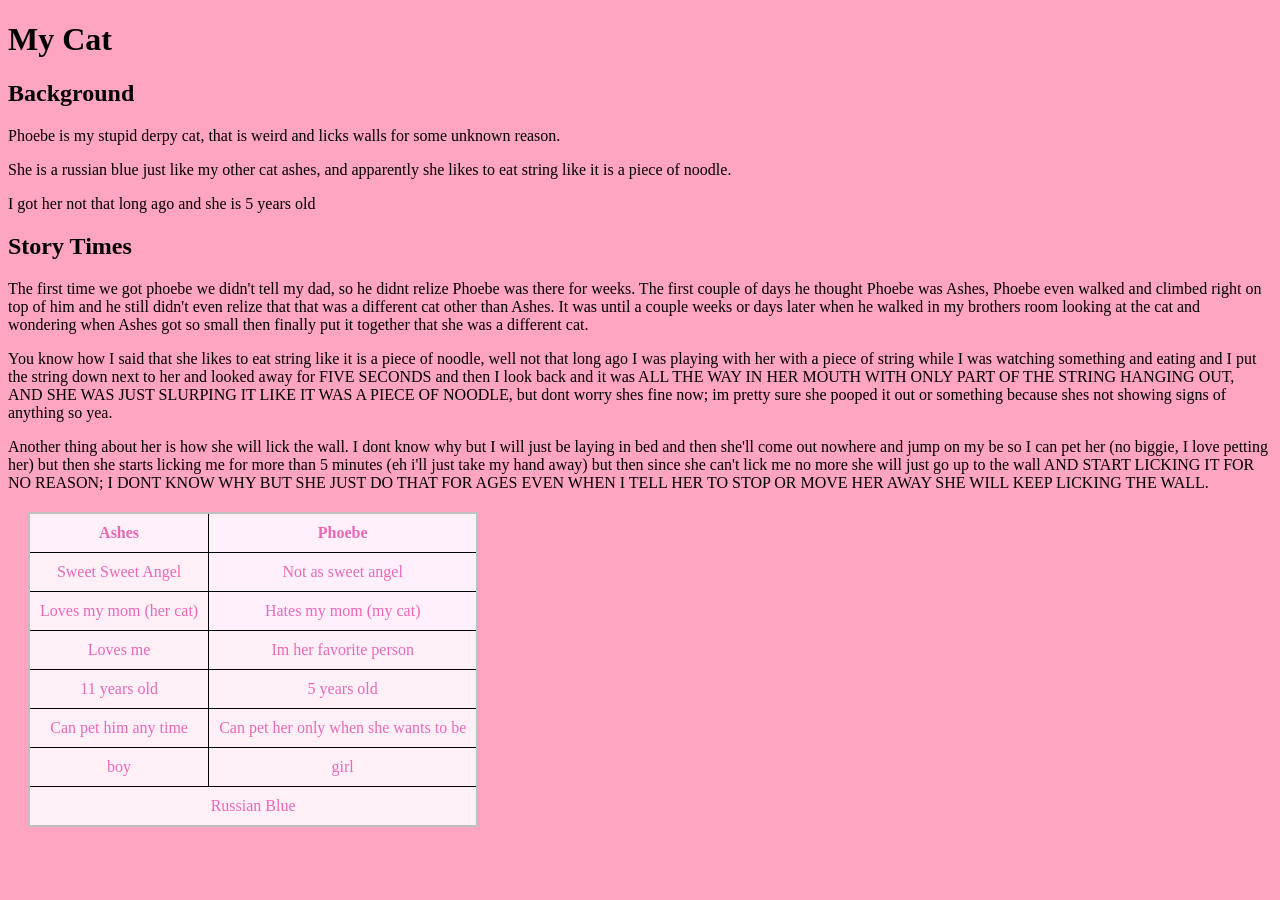
==== index.html @ 1be299b7 "first commit" ====
<!DOCTYPE html>
<html  lang="en">

    <head>
        <meta charset="UTF-8">
        <meta name="description" content="About Phoebe">
        <meta name="viewport" content="width=device-width, initial-scale=1.0">
        <title>The Amazing World Of Phoebe</title>

        <link rel="stylesheet" href="./global.css" type="text/css">

    </head>

    <body>

        <h1>My Cat</h1>
        
        <!-- Background -->
        <h2>Background</h2>
        <P>Phoebe is my stupid derpy cat, that is weird and licks walls for some unknown reason.</P>
        <p>She is a russian blue just like my other cat ashes, and apparently she likes to eat string like it is a piece of noodle.</p>
        <p>I got her not that long ago and she is 5 years old</p> 
        
        <!-- Story Times -->
        <h2>Story Times</h2>
        <p>The first time we got phoebe we didn't tell my dad, so he didnt relize Phoebe was there for weeks. The first couple of days he thought Phoebe was Ashes, Phoebe even walked and climbed right on top of him and he still didn't even relize that that was a different cat other than Ashes. It was until a couple weeks or days later when he walked in my brothers room looking at the cat and wondering when Ashes got so small then finally put it together that she was a different cat.</p>
        <p>You know how I said that she likes to eat string like it is a piece of noodle, well not that long ago I was playing with her with a piece of string while I was watching something and eating and I put the string down next to her and looked away for FIVE SECONDS and then I look back and it was ALL THE WAY IN HER MOUTH WITH ONLY PART OF THE STRING HANGING OUT, AND SHE WAS JUST SLURPING IT LIKE IT WAS A PIECE OF NOODLE, but dont worry shes fine now; im pretty sure she pooped it out or something because shes not showing signs of anything so yea.</p>
        <p>Another thing about her is how she will lick the wall. I dont know why but I will just be laying in bed and then she'll come out nowhere and jump on my be so I can pet her (no biggie, I love petting her) but then she starts licking me for more than 5 minutes (eh i'll just take my hand away) but then since she can't lick me no more she will just go up to the wall AND START LICKING IT FOR NO REASON; I DONT KNOW WHY BUT SHE JUST DO THAT FOR AGES EVEN WHEN I TELL HER TO STOP OR MOVE HER AWAY SHE WILL KEEP LICKING THE WALL.</p>
    
        <!-- Table -->
    
        <table>
            <tr>
                <th>Ashes</th>
                <th>Phoebe</th>
            </tr>
            <tr>
                <td id="ash">Sweet Sweet Angel</td>
                <td id="pho">Not as sweet angel</td>
            </tr>
            <tr>
                <td id="ash">Loves my mom (her cat)</td>
                <td id="pho">Hates my mom (my cat)</td>
            </tr>
            <tr>
                <td>Loves me</td>
                <td>Im her favorite person</td>
            </tr>
            <tr>
                <td>11 years old</td>
                <td>5 years old</td>
            </tr>
            <tr>
                <td>Can pet him any time</td>
                <td>Can pet her only when she wants to be</td>
            </tr>
            <tr>
                <td>boy</td>
                <td>girl</td>
            </tr>
            <tr>
                <td colspan="2" rowspan="2">Russian Blue</td>
            </tr>            
        </table>


    </body>





</html>
---- global.css ----
table {
    border: 2px solid silver;
    border-color: silver;
    border-radius: 0.4px;
    border-collapse: collapse;
    margin: 20px;
    text-align: center;
}

th, td {
    border: 1px solid black;
    padding: 10px;
    text-align: center;
}

td {
    background-color: rgb(255, 240, 248);
    color: rgb(234, 104, 186);
    
}

th {
    font-weight: 800;
    font-size: 18;
}

tr {
    background-color: rgb(255, 240, 249);
    color: rgb(234, 104, 182); 
    font-weight: 70;
    font-size: 14;
    font-family: cursive;
}

body {
    background-color: rgb(255, 164, 193);
}

#pho {
    background-color: rgb(255, 240, 252);
}
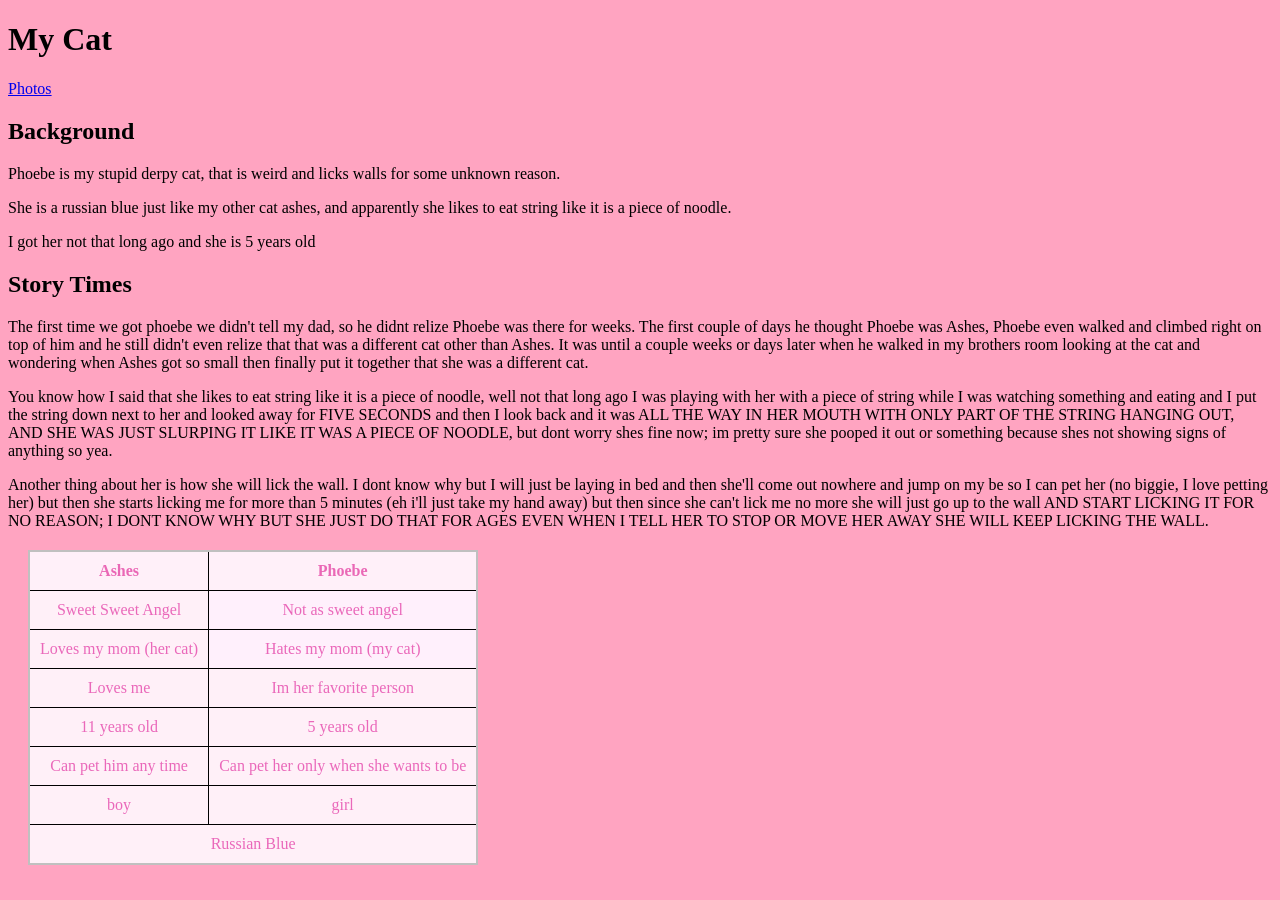
==== commit b4fc5550: "I changed some things" ====
--- a/index.html
+++ b/index.html
@@ -14,6 +14,7 @@
     <body>
 
         <h1>My Cat</h1>
+        <a href="/">Photos</a>
         
         <!-- Background -->
         <h2>Background</h2>
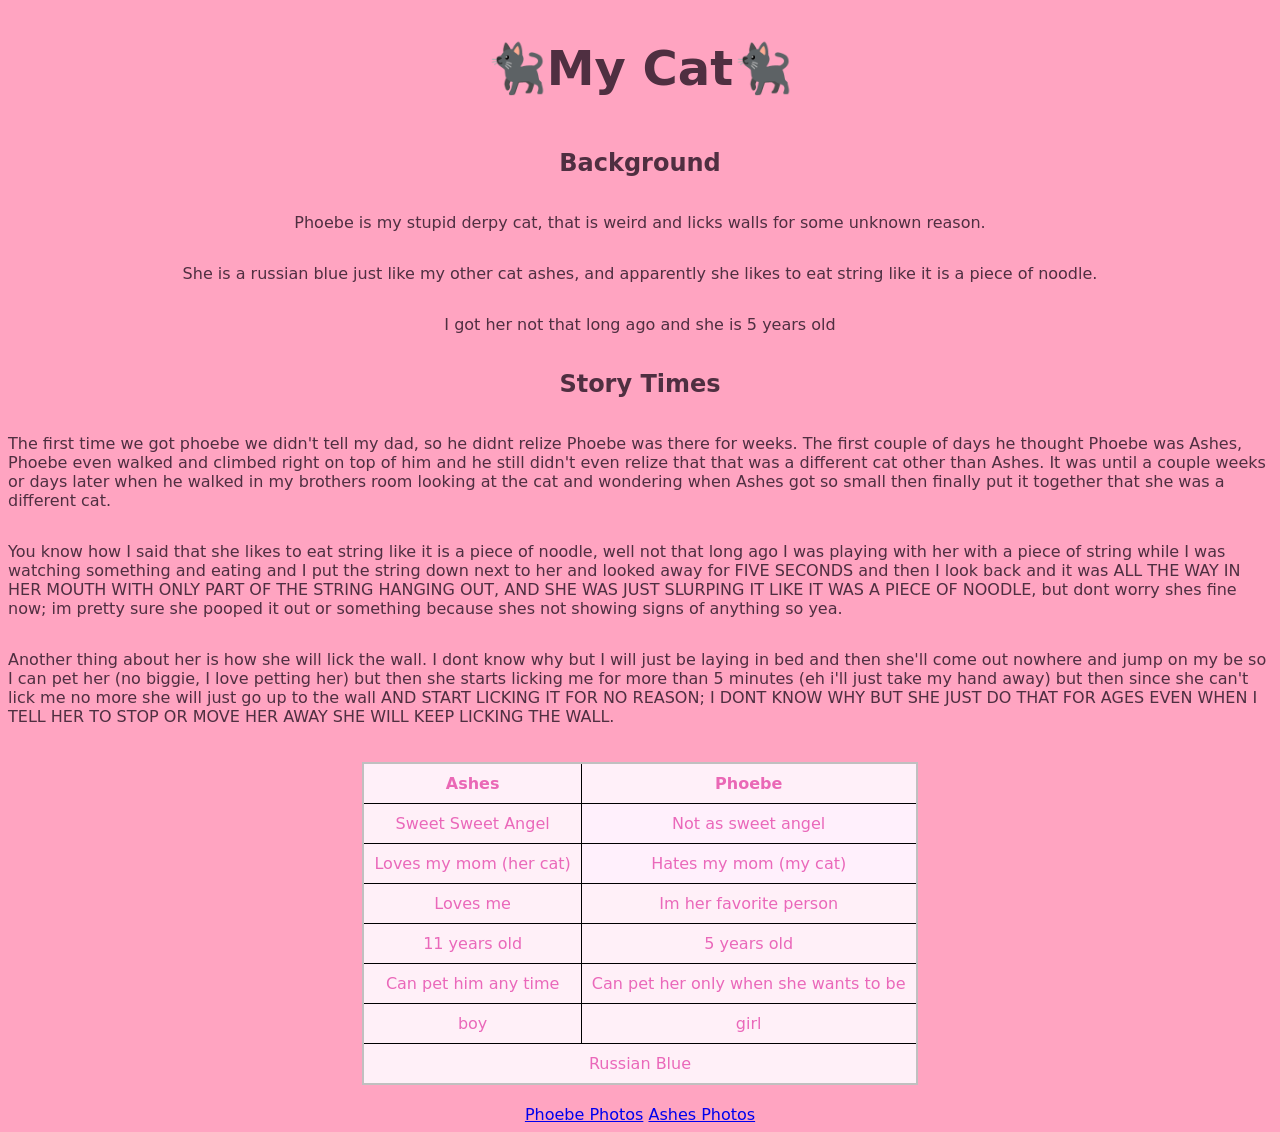
==== commit 86909d03: "Edited a few things" ====
--- a/index.html
+++ b/index.html
@@ -13,58 +13,62 @@
 
     <body>
 
-        <h1>My Cat</h1>
-        <a href="/">Photos</a>
+        <h1 id="header1">🐈‍⬛My Cat🐈‍⬛</h1>
         
         <!-- Background -->
-        <h2>Background</h2>
-        <P>Phoebe is my stupid derpy cat, that is weird and licks walls for some unknown reason.</P>
-        <p>She is a russian blue just like my other cat ashes, and apparently she likes to eat string like it is a piece of noodle.</p>
-        <p>I got her not that long ago and she is 5 years old</p> 
+        <header id="header">    
+            <h2>Background</h2>
+            <P>Phoebe is my stupid derpy cat, that is weird and licks walls for some unknown reason.</P>
+            <p>She is a russian blue just like my other cat ashes, and apparently she likes to eat string like it is a piece of noodle.</p>
+            <p>I got her not that long ago and she is 5 years old</p> 
+        </header>
+        <!-- Story Times -->
+        <main id="main">
+            <h2>Story Times</h2>
+            <p>The first time we got phoebe we didn't tell my dad, so he didnt relize Phoebe was there for weeks. The first couple of days he thought Phoebe was Ashes, Phoebe even walked and climbed right on top of him and he still didn't even relize that that was a different cat other than Ashes. It was until a couple weeks or days later when he walked in my brothers room looking at the cat and wondering when Ashes got so small then finally put it together that she was a different cat.</p>
+            <p>You know how I said that she likes to eat string like it is a piece of noodle, well not that long ago I was playing with her with a piece of string while I was watching something and eating and I put the string down next to her and looked away for FIVE SECONDS and then I look back and it was ALL THE WAY IN HER MOUTH WITH ONLY PART OF THE STRING HANGING OUT, AND SHE WAS JUST SLURPING IT LIKE IT WAS A PIECE OF NOODLE, but dont worry shes fine now; im pretty sure she pooped it out or something because shes not showing signs of anything so yea.</p>
+            <p>Another thing about her is how she will lick the wall. I dont know why but I will just be laying in bed and then she'll come out nowhere and jump on my be so I can pet her (no biggie, I love petting her) but then she starts licking me for more than 5 minutes (eh i'll just take my hand away) but then since she can't lick me no more she will just go up to the wall AND START LICKING IT FOR NO REASON; I DONT KNOW WHY BUT SHE JUST DO THAT FOR AGES EVEN WHEN I TELL HER TO STOP OR MOVE HER AWAY SHE WILL KEEP LICKING THE WALL.</p>
+            <!-- Table -->
         
-        <!-- Story Times -->
-        <h2>Story Times</h2>
-        <p>The first time we got phoebe we didn't tell my dad, so he didnt relize Phoebe was there for weeks. The first couple of days he thought Phoebe was Ashes, Phoebe even walked and climbed right on top of him and he still didn't even relize that that was a different cat other than Ashes. It was until a couple weeks or days later when he walked in my brothers room looking at the cat and wondering when Ashes got so small then finally put it together that she was a different cat.</p>
-        <p>You know how I said that she likes to eat string like it is a piece of noodle, well not that long ago I was playing with her with a piece of string while I was watching something and eating and I put the string down next to her and looked away for FIVE SECONDS and then I look back and it was ALL THE WAY IN HER MOUTH WITH ONLY PART OF THE STRING HANGING OUT, AND SHE WAS JUST SLURPING IT LIKE IT WAS A PIECE OF NOODLE, but dont worry shes fine now; im pretty sure she pooped it out or something because shes not showing signs of anything so yea.</p>
-        <p>Another thing about her is how she will lick the wall. I dont know why but I will just be laying in bed and then she'll come out nowhere and jump on my be so I can pet her (no biggie, I love petting her) but then she starts licking me for more than 5 minutes (eh i'll just take my hand away) but then since she can't lick me no more she will just go up to the wall AND START LICKING IT FOR NO REASON; I DONT KNOW WHY BUT SHE JUST DO THAT FOR AGES EVEN WHEN I TELL HER TO STOP OR MOVE HER AWAY SHE WILL KEEP LICKING THE WALL.</p>
-    
-        <!-- Table -->
-    
-        <table>
-            <tr>
-                <th>Ashes</th>
-                <th>Phoebe</th>
-            </tr>
-            <tr>
-                <td id="ash">Sweet Sweet Angel</td>
-                <td id="pho">Not as sweet angel</td>
-            </tr>
-            <tr>
-                <td id="ash">Loves my mom (her cat)</td>
-                <td id="pho">Hates my mom (my cat)</td>
-            </tr>
-            <tr>
-                <td>Loves me</td>
-                <td>Im her favorite person</td>
-            </tr>
-            <tr>
-                <td>11 years old</td>
-                <td>5 years old</td>
-            </tr>
-            <tr>
-                <td>Can pet him any time</td>
-                <td>Can pet her only when she wants to be</td>
-            </tr>
-            <tr>
-                <td>boy</td>
-                <td>girl</td>
-            </tr>
-            <tr>
-                <td colspan="2" rowspan="2">Russian Blue</td>
-            </tr>            
-        </table>
+            <table>
+                <tr>
+                    <th>Ashes</th>
+                    <th>Phoebe</th>
+                </tr>
+                <tr>
+                    <td id="ash">Sweet Sweet Angel</td>
+                    <td id="pho">Not as sweet angel</td>
+                </tr>
+                <tr>
+                    <td id="ash">Loves my mom (her cat)</td>
+                    <td id="pho">Hates my mom (my cat)</td>
+                </tr>
+                <tr>
+                    <td>Loves me</td>
+                    <td>Im her favorite person</td>
+                </tr>
+                <tr>
+                    <td>11 years old</td>
+                    <td>5 years old</td>
+                </tr>
+                <tr>
+                    <td>Can pet him any time</td>
+                    <td>Can pet her only when she wants to be</td>
+                </tr>
+                <tr>
+                    <td>boy</td>
+                    <td>girl</td>
+                </tr>
+                <tr>
+                    <td colspan="2" rowspan="2">Russian Blue</td>
+                </tr>            
+            </table>
+        </main>
 
-
+        <nav>
+            <a href="./phoebe-photos/index.html">Phoebe Photos</a>
+            <a href="./ashes-photos/index.html">Ashes Photos</a>
+        </nav>
     </body>
 
 
--- a/global.css
+++ b/global.css
@@ -27,15 +27,29 @@
 tr {
     background-color: rgb(255, 240, 249);
     color: rgb(234, 104, 182); 
-    font-weight: 70;
-    font-size: 14;
-    font-family: cursive;
+    font-weight: 10000;
+    font-size: 100;
+    font-family: system-ui;
+
 }
 
-body {
+body, #main, #header {
     background-color: rgb(255, 164, 193);
+    display: flex;
+    align-items: center;
+    flex-direction: column;
+    color: rgb(79, 47, 65);
+    font-family: system-ui;
 }
 
 #pho {
     background-color: rgb(255, 240, 252);
-}+}
+
+#head {
+    font-size: 48px;
+}
+
+#header1 {
+    font-size: 48px;  
+}
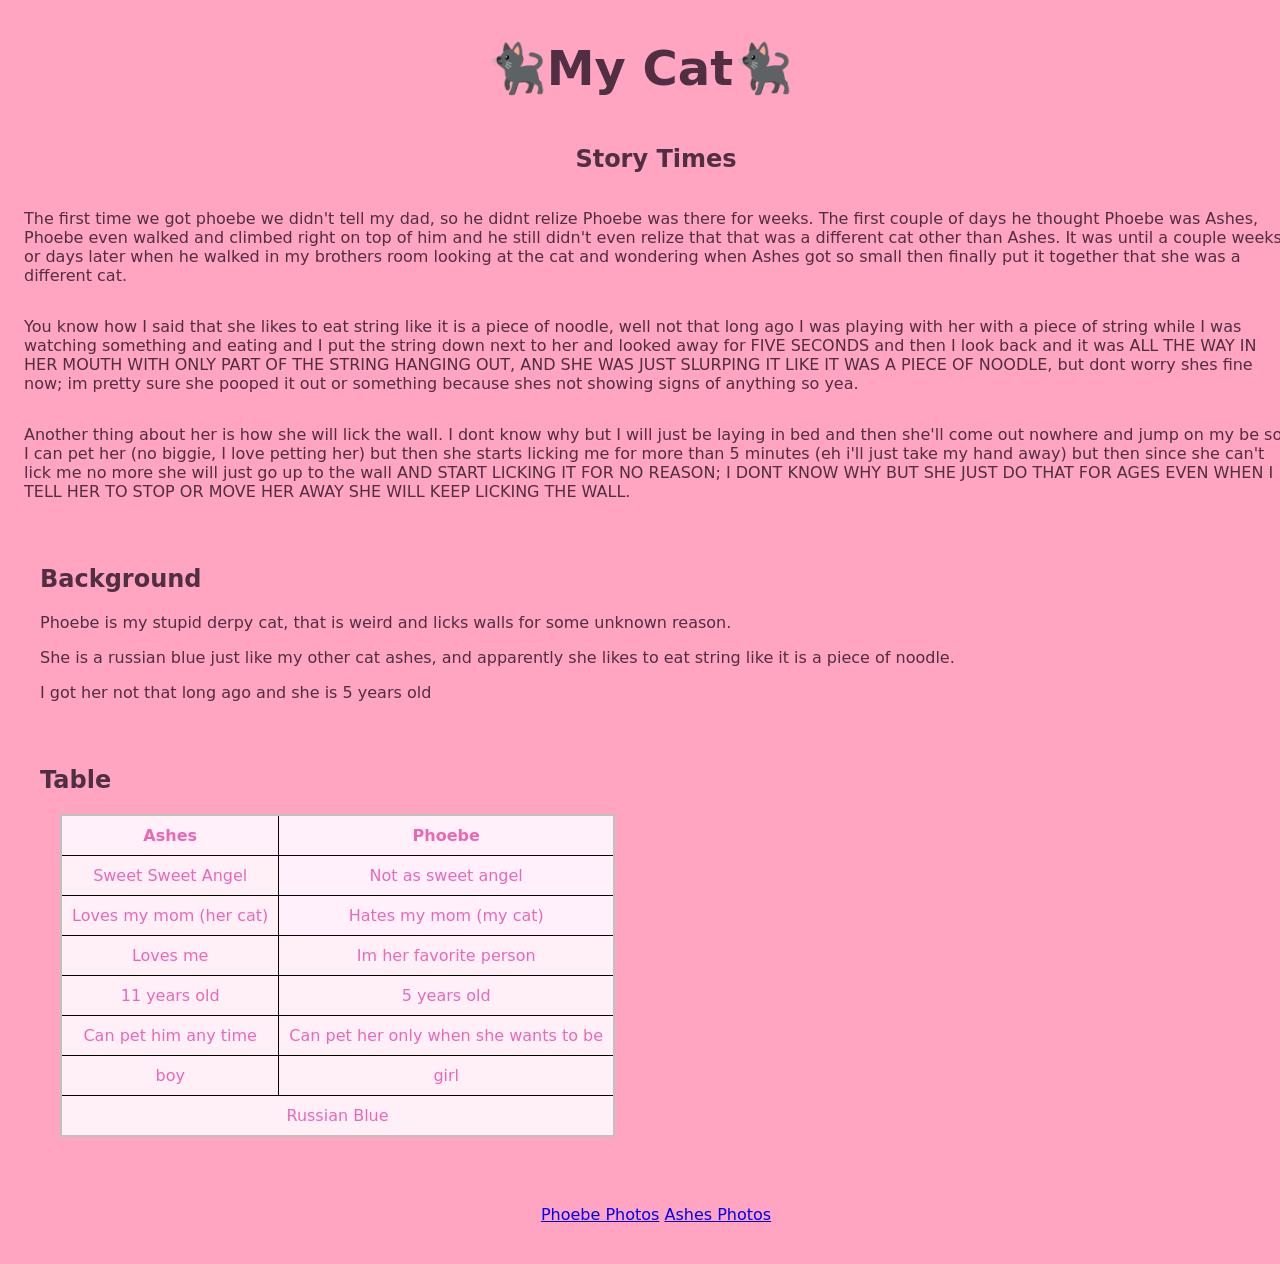
==== commit 05f5a774: "changed some stuff" ====
--- a/index.html
+++ b/index.html
@@ -16,59 +16,63 @@
         <h1 id="header1">🐈‍⬛My Cat🐈‍⬛</h1>
         
         <!-- Background -->
-        <header id="header">    
-            <h2>Background</h2>
-            <P>Phoebe is my stupid derpy cat, that is weird and licks walls for some unknown reason.</P>
-            <p>She is a russian blue just like my other cat ashes, and apparently she likes to eat string like it is a piece of noodle.</p>
-            <p>I got her not that long ago and she is 5 years old</p> 
-        </header>
-        <!-- Story Times -->
-        <main id="main">
-            <h2>Story Times</h2>
-            <p>The first time we got phoebe we didn't tell my dad, so he didnt relize Phoebe was there for weeks. The first couple of days he thought Phoebe was Ashes, Phoebe even walked and climbed right on top of him and he still didn't even relize that that was a different cat other than Ashes. It was until a couple weeks or days later when he walked in my brothers room looking at the cat and wondering when Ashes got so small then finally put it together that she was a different cat.</p>
-            <p>You know how I said that she likes to eat string like it is a piece of noodle, well not that long ago I was playing with her with a piece of string while I was watching something and eating and I put the string down next to her and looked away for FIVE SECONDS and then I look back and it was ALL THE WAY IN HER MOUTH WITH ONLY PART OF THE STRING HANGING OUT, AND SHE WAS JUST SLURPING IT LIKE IT WAS A PIECE OF NOODLE, but dont worry shes fine now; im pretty sure she pooped it out or something because shes not showing signs of anything so yea.</p>
-            <p>Another thing about her is how she will lick the wall. I dont know why but I will just be laying in bed and then she'll come out nowhere and jump on my be so I can pet her (no biggie, I love petting her) but then she starts licking me for more than 5 minutes (eh i'll just take my hand away) but then since she can't lick me no more she will just go up to the wall AND START LICKING IT FOR NO REASON; I DONT KNOW WHY BUT SHE JUST DO THAT FOR AGES EVEN WHEN I TELL HER TO STOP OR MOVE HER AWAY SHE WILL KEEP LICKING THE WALL.</p>
-            <!-- Table -->
-        
-            <table>
-                <tr>
-                    <th>Ashes</th>
-                    <th>Phoebe</th>
-                </tr>
-                <tr>
-                    <td id="ash">Sweet Sweet Angel</td>
-                    <td id="pho">Not as sweet angel</td>
-                </tr>
-                <tr>
-                    <td id="ash">Loves my mom (her cat)</td>
-                    <td id="pho">Hates my mom (my cat)</td>
-                </tr>
-                <tr>
-                    <td>Loves me</td>
-                    <td>Im her favorite person</td>
-                </tr>
-                <tr>
-                    <td>11 years old</td>
-                    <td>5 years old</td>
-                </tr>
-                <tr>
-                    <td>Can pet him any time</td>
-                    <td>Can pet her only when she wants to be</td>
-                </tr>
-                <tr>
-                    <td>boy</td>
-                    <td>girl</td>
-                </tr>
-                <tr>
-                    <td colspan="2" rowspan="2">Russian Blue</td>
-                </tr>            
-            </table>
-        </main>
+        <div id="page">
+            <aside id="aside-left" class="aside">    
+                <h2>Background</h2>
+                <P>Phoebe is my stupid derpy cat, that is weird and licks walls for some unknown reason.</P>
+                <p>She is a russian blue just like my other cat ashes, and apparently she likes to eat string like it is a piece of noodle.</p>
+                <p>I got her not that long ago and she is 5 years old</p> 
+            </aside>
+            <!-- Story Times -->
+            <main id="main">
+                <h2>Story Times</h2>
+                <p>The first time we got phoebe we didn't tell my dad, so he didnt relize Phoebe was there for weeks. The first couple of days he thought Phoebe was Ashes, Phoebe even walked and climbed right on top of him and he still didn't even relize that that was a different cat other than Ashes. It was until a couple weeks or days later when he walked in my brothers room looking at the cat and wondering when Ashes got so small then finally put it together that she was a different cat.</p>
+                <p>You know how I said that she likes to eat string like it is a piece of noodle, well not that long ago I was playing with her with a piece of string while I was watching something and eating and I put the string down next to her and looked away for FIVE SECONDS and then I look back and it was ALL THE WAY IN HER MOUTH WITH ONLY PART OF THE STRING HANGING OUT, AND SHE WAS JUST SLURPING IT LIKE IT WAS A PIECE OF NOODLE, but dont worry shes fine now; im pretty sure she pooped it out or something because shes not showing signs of anything so yea.</p>
+                <p>Another thing about her is how she will lick the wall. I dont know why but I will just be laying in bed and then she'll come out nowhere and jump on my be so I can pet her (no biggie, I love petting her) but then she starts licking me for more than 5 minutes (eh i'll just take my hand away) but then since she can't lick me no more she will just go up to the wall AND START LICKING IT FOR NO REASON; I DONT KNOW WHY BUT SHE JUST DO THAT FOR AGES EVEN WHEN I TELL HER TO STOP OR MOVE HER AWAY SHE WILL KEEP LICKING THE WALL.</p>
+                <!-- Table -->
+            </main>
+            <aside id="aside-right" class="aside">
+                <h2>Table</h2>
+                <table id="table">
+                    <tr>
+                        <th>Ashes</th>
+                        <th>Phoebe</th>
+                    </tr>
+                    <tr>
+                        <td id="ash">Sweet Sweet Angel</td>
+                        <td id="pho">Not as sweet angel</td>
+                    </tr>
+                    <tr>
+                        <td id="ash">Loves my mom (her cat)</td>
+                        <td id="pho">Hates my mom (my cat)</td>
+                    </tr>
+                    <tr>
+                        <td>Loves me</td>
+                        <td>Im her favorite person</td>
+                    </tr>
+                    <tr>
+                        <td>11 years old</td>
+                        <td>5 years old</td>
+                    </tr>
+                    <tr>
+                        <td>Can pet him any time</td>
+                        <td>Can pet her only when she wants to be</td>
+                    </tr>
+                    <tr>
+                        <td>boy</td>
+                        <td>girl</td>
+                    </tr>
+                    <tr>
+                        <td colspan="2" rowspan="2">Russian Blue</td>
+                    </tr>            
+                </table>
+            </aside>
 
-        <nav>
-            <a href="./phoebe-photos/index.html">Phoebe Photos</a>
-            <a href="./ashes-photos/index.html">Ashes Photos</a>
-        </nav>
+            <footer id="footer">
+                <a href="./phoebe-photos/index.html">Phoebe Photos</a>
+                <a href="./ashes-photos/index.html">Ashes Photos</a>
+            </footer>
+        </div>
     </body>
 
 
--- a/global.css
+++ b/global.css
@@ -53,3 +53,85 @@
 #header1 {
     font-size: 48px;  
 }
+
+@media (min-width: 1024px) {
+
+    .page {
+        grid-template-columns: 1fr 2fr 1fr;
+
+        grid-template-areas:
+            "header header header"
+            "aside-left main aside-right"
+            "footer footer footer";
+    }
+
+    /*
+       Two products per row inside the main section
+    */
+    /* .products {
+        grid-template-columns: repeat(2, minmax(0, 1fr));
+        gap: 3rem;
+    }
+
+    .product-card {
+        min-width: 0;
+    } */
+}
+#aside-left {
+    grid-area: aside-left;
+    padding: 1rem;
+}
+
+#aside-left h2 {
+    margin-top: 0;
+}
+
+#aside-right {
+    grid-area: aside-right;
+    padding: 1rem;
+}
+
+#aside-right h2 {
+    margin-top: 0;
+}
+
+#footer {
+    grid-area: footer;
+    padding: 1rem;
+    text-align: center;
+}
+#page {
+    width: 100%;
+    max-width: 1400px;
+    margin: 0 auto;
+    padding: 1rem;
+
+    display: grid;
+    gap: 1rem;
+
+    /* Mobile layout */
+    grid-template-areas:
+        "header"
+        "main"
+        "aside-left"
+        "aside-right"
+        "footer";
+}
+
+#header {
+    grid-area: header;
+
+    display: flex;
+    flex-direction: column;
+    justify-content: center;
+
+    padding: 1rem;
+}
+
+#header h1 {
+    margin-top: 0;
+}
+
+#main h2 {
+    margin-top: 0;
+}
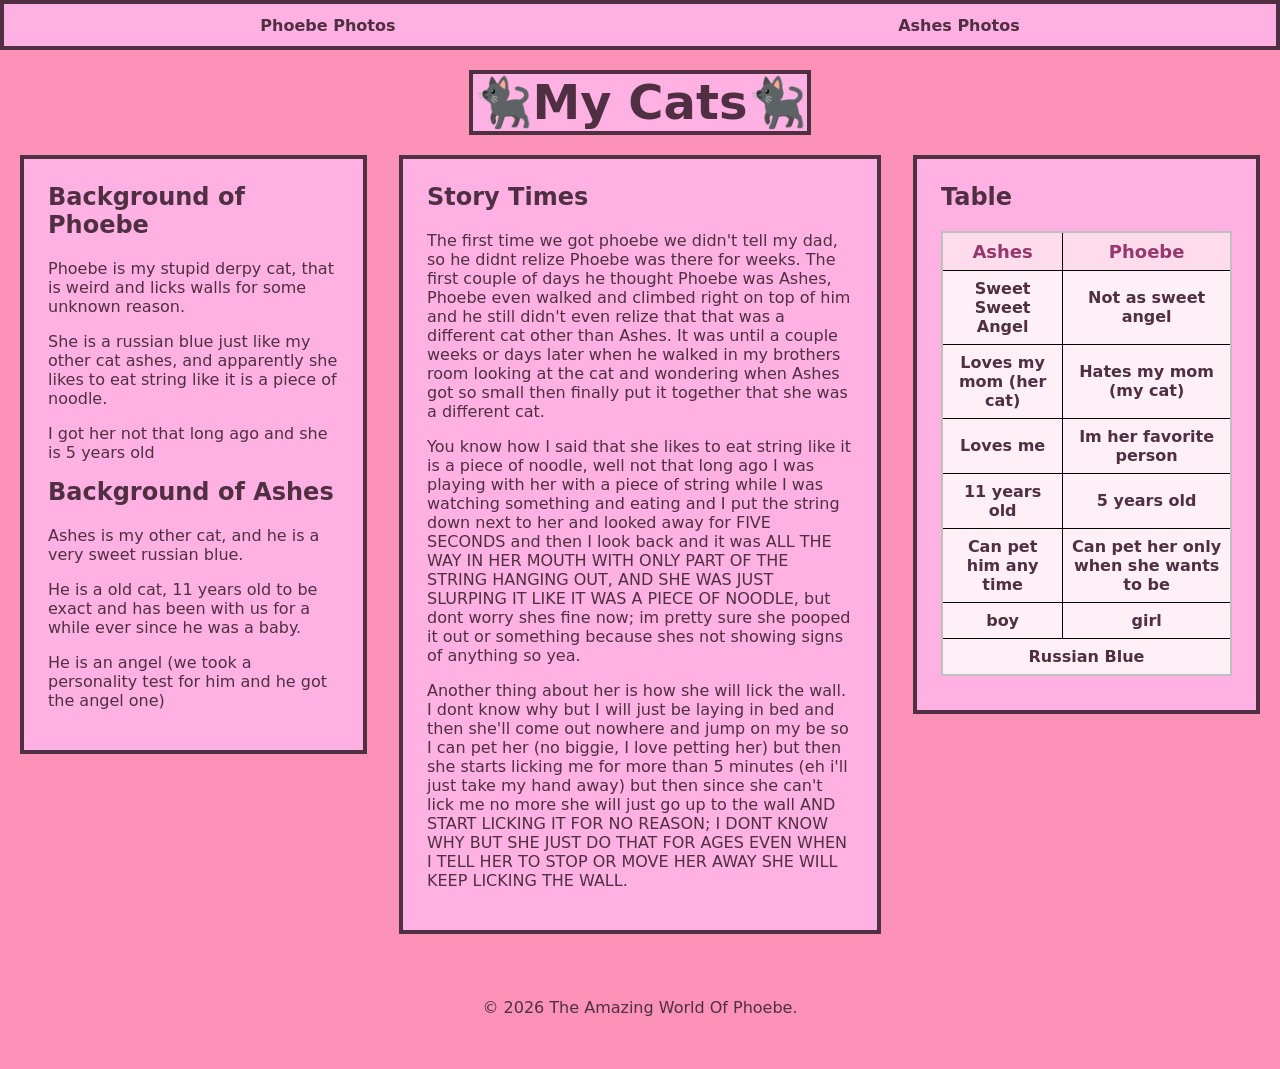
==== commit 69ecf7c1: "changed some stuff" ====
--- a/index.html
+++ b/index.html
@@ -12,16 +12,26 @@
     </head>
 
     <body>
+           <nav id="nav">
+                <a href="./phoebe-photos/index.html" class="nav-link">Phoebe Photos</a>
+                <a href="./ashes-photos/index.html" class="nav-link">Ashes Photos</a>
+            </nav>
 
-        <h1 id="header1">🐈‍⬛My Cat🐈‍⬛</h1>
+        <h1 id="header1">🐈‍⬛My Cats🐈‍⬛</h1>
         
         <!-- Background -->
-        <div id="page">
+        <div id="page"> 
+   
             <aside id="aside-left" class="aside">    
-                <h2>Background</h2>
+                <h2>Background of Phoebe</h2>
                 <P>Phoebe is my stupid derpy cat, that is weird and licks walls for some unknown reason.</P>
                 <p>She is a russian blue just like my other cat ashes, and apparently she likes to eat string like it is a piece of noodle.</p>
                 <p>I got her not that long ago and she is 5 years old</p> 
+                
+                <h2>Background of Ashes</h2>
+                <P>Ashes is my other cat, and he is a very sweet russian blue.</P>
+                <p>He is a old cat, 11 years old to be exact and has been with us for a while ever since he was a baby.</p>
+                <p>He is an angel (we took a personality test for him and he got the angel one)</p>
             </aside>
             <!-- Story Times -->
             <main id="main">
@@ -69,8 +79,7 @@
             </aside>
 
             <footer id="footer">
-                <a href="./phoebe-photos/index.html">Phoebe Photos</a>
-                <a href="./ashes-photos/index.html">Ashes Photos</a>
+                <p>&copy; 2026 The Amazing World Of Phoebe.</p>
             </footer>
         </div>
     </body>
--- a/global.css
+++ b/global.css
@@ -1,13 +1,184 @@
+
+:root {
+    --primary-color: #FC92B7;
+    --secondary-color: #ffb1e4;
+    --another-color: #c0c0c0;
+    --triadic-color: #bfa4ff;
+    --extra-color: #4f2f41;
+    --other-color: #332f4f;
+}
+
+/* =========================
+   GENERAL STYLING
+========================= */
+
+body {
+    margin: 0;
+    background-color: var(--primary-color);
+    color: var(--extra-color);
+    font-family: system-ui, sans-serif;
+    display: flex;
+    flex-direction: column;
+    align-items: center;
+}
+
+#header {
+    width: 100%;
+    box-sizing: border-box;
+    text-align: center;
+    background-color: var(--primary-color);
+}
+
+#head {
+    font-size: 48px;
+}
+
+#header1 {
+    font-size: 48px;
+    text-align: center;
+    color: var(--extra-color);
+    background-color: var(--secondary-color);
+    border: 4px solid var(--extra-color);
+    margin: 0;
+}
+
+/* =========================
+   NAVIGATION
+========================= */
+
+nav {
+    width: 100%;
+    max-width: 1400px;
+    min-height: 50px;
+    box-sizing: border-box;
+    display: flex;
+    flex-direction: row;
+    justify-content: space-around;
+    align-items: center;
+    flex-wrap: wrap;
+    gap: 10px;
+    background-color: var(--secondary-color);
+    border: 4px solid var(--extra-color);
+    margin-bottom: 20px;
+    padding: 10px;
+}
+
+.nav-link {
+    text-decoration: none;
+    color: var(--extra-color);
+    font-size: 1rem;
+    font-weight: 700;
+}
+
+#nav a:hover {
+    color: var(--primary-color);
+}
+
+/* =========================
+   PAGE GRID
+========================= */
+
+#page {
+    width: 100%;
+    max-width: 1600px;
+    box-sizing: border-box;
+    margin: 0 auto;
+    padding: 1rem;
+
+    display: grid;
+    grid-template-columns: minmax(0, 1fr);
+    grid-template-areas:
+        "aside-left"
+        "main"
+        "aside-right"
+        "footer";
+
+    gap: 1.5rem;
+}
+
+/* =========================
+   LEFT SIDEBAR
+========================= */
+
+#aside-left {
+    grid-area: aside-left;
+    min-width: 0;
+    width: 100%;
+    padding: 1rem;
+    background-color: var(--secondary-color);
+    border: 4px solid var(--extra-color);
+    box-sizing: border-box;
+}
+
+#aside-left h2 {
+    margin-top: 0;
+}
+
+/* =========================
+   MAIN STORY SECTION
+========================= */
+
+#main {
+    grid-area: main;
+    min-width: 0;
+    width: 100%;
+    box-sizing: border-box;
+    padding: 2rem;
+    overflow-wrap: anywhere;
+
+    background-color: var(--secondary-color);
+    color: var(--extra-color);
+    border: 4px solid var(--extra-color);
+}
+
+#main h2 {
+    margin-top: 0;
+}
+
+/* =========================
+   RIGHT SIDEBAR
+========================= */
+
+#aside-right {
+    grid-area: aside-right;
+    min-width: 0;
+    width: 100%;
+    box-sizing: border-box;
+    padding: 1rem;
+
+    background-color: var(--secondary-color);
+    border: 4px solid var(--extra-color);
+}
+
+#aside-right h2 {
+    margin-top: 0;
+}
+
+/* =========================
+   TABLE
+   RESTORED ORIGINAL STYLING
+========================= */
+
+.table-container {
+    width: 100%;
+    min-width: 0;
+    overflow-x: auto;
+    box-sizing: border-box;
+    margin: 10px auto;
+}
+
 table {
-    border: 2px solid silver;
-    border-color: silver;
-    border-radius: 0.4px;
+    width: 100%;
+    min-width: 0;
+    border: 2px solid var(--another-color);
+    border-radius: 0.4rem;
     border-collapse: collapse;
-    margin: 20px;
-    text-align: center;
-}
-
-th, td {
+    margin: 10px auto;
+    text-align: center;
+}
+
+th,
+td {
     border: 1px solid black;
     padding: 10px;
     text-align: center;
@@ -15,123 +186,138 @@
 
 td {
     background-color: rgb(255, 240, 248);
-    color: rgb(234, 104, 186);
-    
+    color: var(--extra-color);
+    font-weight: 600;
+    font-size: 1rem;
 }
 
 th {
+    background-color: rgb(255, 220, 235);
+    color: rgb(150, 55, 110);
     font-weight: 800;
-    font-size: 18;
-}
-
-tr {
-    background-color: rgb(255, 240, 249);
-    color: rgb(234, 104, 182); 
-    font-weight: 10000;
-    font-size: 100;
-    font-family: system-ui;
-
-}
-
-body, #main, #header {
-    background-color: rgb(255, 164, 193);
-    display: flex;
-    align-items: center;
-    flex-direction: column;
-    color: rgb(79, 47, 65);
-    font-family: system-ui;
-}
-
-#pho {
-    background-color: rgb(255, 240, 252);
-}
-
-#head {
-    font-size: 48px;
-}
-
-#header1 {
-    font-size: 48px;  
-}
-
-@media (min-width: 1024px) {
-
-    .page {
-        grid-template-columns: 1fr 2fr 1fr;
-
-        grid-template-areas:
-            "header header header"
-            "aside-left main aside-right"
-            "footer footer footer";
-    }
-
-    /*
-       Two products per row inside the main section
-    */
-    /* .products {
-        grid-template-columns: repeat(2, minmax(0, 1fr));
-        gap: 3rem;
-    }
-
-    .product-card {
-        min-width: 0;
-    } */
-}
-#aside-left {
-    grid-area: aside-left;
-    padding: 1rem;
-}
-
-#aside-left h2 {
-    margin-top: 0;
-}
-
-#aside-right {
-    grid-area: aside-right;
-    padding: 1rem;
-}
-
-#aside-right h2 {
-    margin-top: 0;
-}
+    font-size: 18px;
+}
+
+/* =========================
+   IMAGES
+========================= */
+
+img {
+    display: block;
+    max-width: 100%;
+    height: auto;
+}
+
+/* =========================
+   FOOTER
+========================= */
 
 #footer {
     grid-area: footer;
     padding: 1rem;
     text-align: center;
-}
-#page {
-    width: 100%;
-    max-width: 1400px;
-    margin: 0 auto;
-    padding: 1rem;
-
-    display: grid;
+
+    display: flex;
+    justify-content: center;
+    align-items: center;
+    flex-wrap: wrap;
     gap: 1rem;
-
-    /* Mobile layout */
-    grid-template-areas:
-        "header"
-        "main"
-        "aside-left"
-        "aside-right"
-        "footer";
-}
-
-#header {
-    grid-area: header;
-
-    display: flex;
-    flex-direction: column;
-    justify-content: center;
-
-    padding: 1rem;
-}
-
-#header h1 {
-    margin-top: 0;
-}
-
-#main h2 {
-    margin-top: 0;
-}+}
+
+/* =========================
+   TABLETS
+========================= */
+
+@media (min-width: 600px) {
+    #page {
+        padding: 1.25rem;
+        gap: 1.5rem;
+    }
+
+    #aside-left,
+    #main,
+    #aside-right {
+        padding: 1.25rem;
+    }
+}
+
+/* =========================
+   DESKTOP
+   MUCH WIDER LEFT SIDEBAR
+========================= */
+
+@media (min-width: 1024px) {
+    #page {
+        max-width: 1800px;
+
+        grid-template-columns:
+            minmax(0, 1.8fr)
+            minmax(0, 2.5fr)
+            minmax(0, 1.8fr);
+
+        grid-template-areas:
+            "aside-left main aside-right"
+            "footer footer footer";
+
+        gap: 2rem;
+        align-items: start;
+    }
+
+    #aside-left,
+    #main,
+    #aside-right {
+        padding: 1.5rem;
+    }
+
+    /* Original desktop table font sizing */
+    table {
+        font-size: 0.9rem;
+    }
+
+    /* Original desktop table cell spacing */
+    th,
+    td {
+        padding: 8px;
+    }
+}
+
+/* =========================
+   LARGE DESKTOP
+========================= */
+
+@media (min-width: 1400px) {
+    #page {
+        max-width: 2000px;
+        padding: 1.5rem;
+        gap: 2rem;
+    }
+
+    #aside-left {
+        padding: 1.75rem;
+    }
+
+    #main {
+        padding: 2rem;
+    }
+
+    #aside-right {
+        padding: 1.5rem;
+    }
+}
+
+/* =========================
+   SMALL MOBILE SCREENS
+========================= */
+
+@media (max-width: 400px) {
+    #head,
+    #header1 {
+        font-size: 32px;
+    }
+
+    th,
+    td {
+        padding: 5px;
+        font-size: 0.85rem;
+    }
+}
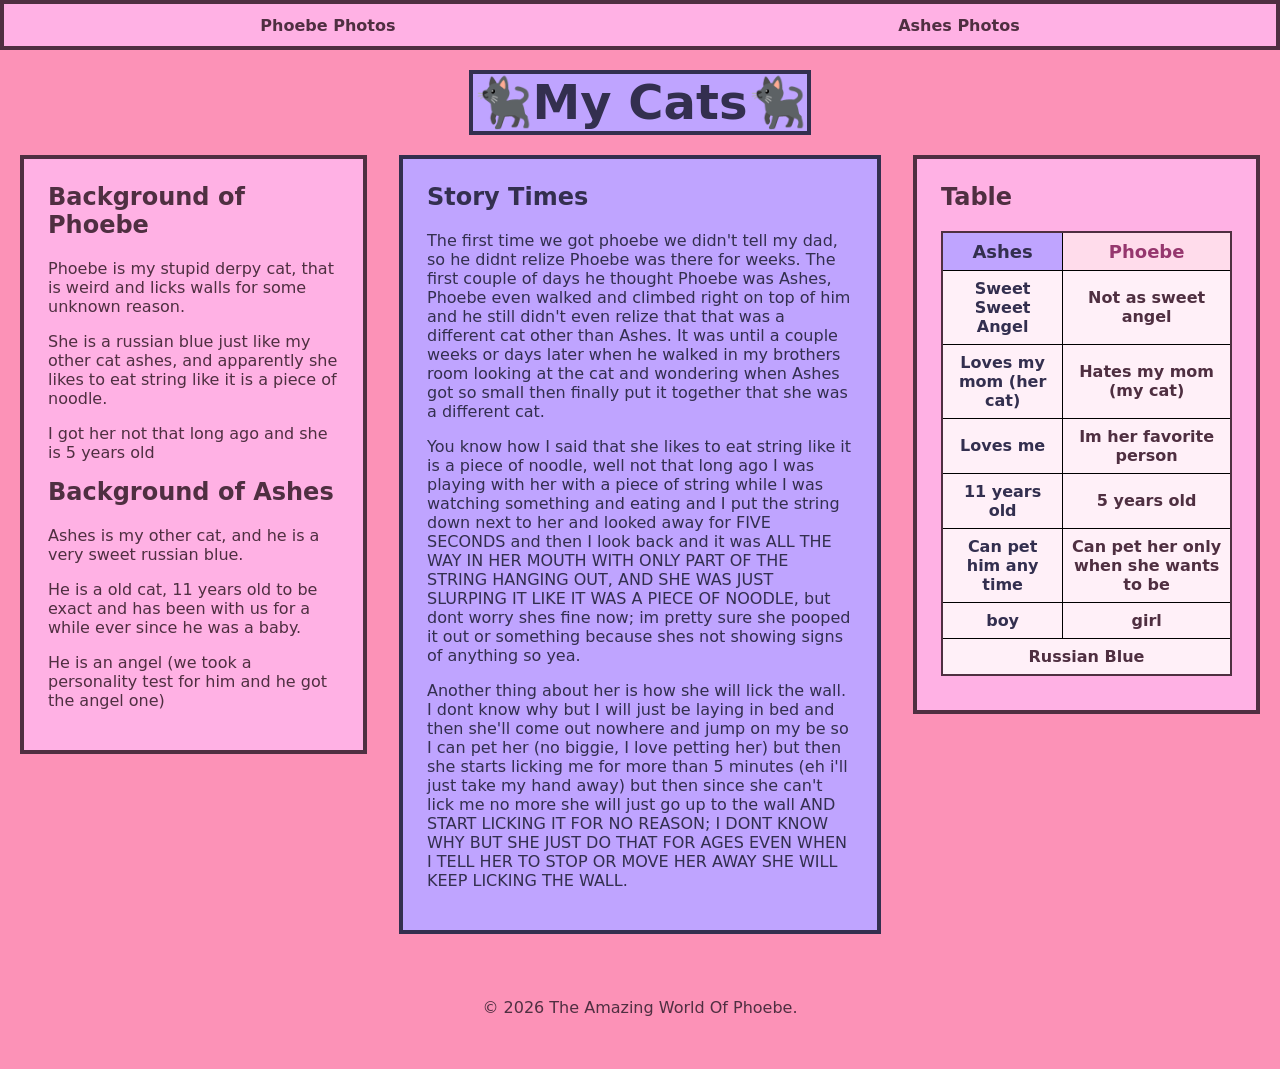
==== commit 248ee728: "changed a few things" ====
--- a/index.html
+++ b/index.html
@@ -45,31 +45,31 @@
                 <h2>Table</h2>
                 <table id="table">
                     <tr>
-                        <th>Ashes</th>
+                        <th id="ash" class="ash">Ashes</th>
                         <th>Phoebe</th>
                     </tr>
                     <tr>
-                        <td id="ash">Sweet Sweet Angel</td>
+                        <td class="ash">Sweet Sweet Angel</td>
                         <td id="pho">Not as sweet angel</td>
                     </tr>
                     <tr>
-                        <td id="ash">Loves my mom (her cat)</td>
+                        <td class="ash">Loves my mom (her cat)</td>
                         <td id="pho">Hates my mom (my cat)</td>
                     </tr>
                     <tr>
-                        <td>Loves me</td>
+                        <td class="ash">Loves me</td>
                         <td>Im her favorite person</td>
                     </tr>
                     <tr>
-                        <td>11 years old</td>
+                        <td class="ash">11 years old</td>
                         <td>5 years old</td>
                     </tr>
                     <tr>
-                        <td>Can pet him any time</td>
+                        <td class="ash">Can pet him any time</td>
                         <td>Can pet her only when she wants to be</td>
                     </tr>
                     <tr>
-                        <td>boy</td>
+                        <td class="ash">boy</td>
                         <td>girl</td>
                     </tr>
                     <tr>
--- a/global.css
+++ b/global.css
@@ -2,7 +2,7 @@
 :root {
     --primary-color: #FC92B7;
     --secondary-color: #ffb1e4;
-    --another-color: #c0c0c0;
+    --another-color: #bbb1ff;
     --triadic-color: #bfa4ff;
     --extra-color: #4f2f41;
     --other-color: #332f4f;
@@ -36,9 +36,9 @@
 #header1 {
     font-size: 48px;
     text-align: center;
-    color: var(--extra-color);
-    background-color: var(--secondary-color);
-    border: 4px solid var(--extra-color);
+    color: var(--other-color);
+    background-color: var(--triadic-color);
+    border: 4px solid var(--other-color);
     margin: 0;
 }
 
@@ -126,9 +126,9 @@
     padding: 2rem;
     overflow-wrap: anywhere;
 
-    background-color: var(--secondary-color);
-    color: var(--extra-color);
-    border: 4px solid var(--extra-color);
+    background-color: var(--triadic-color);
+    color: var(--other-color);
+    border: 4px solid var(--other-color);
 }
 
 #main h2 {
@@ -156,7 +156,6 @@
 
 /* =========================
    TABLE
-   RESTORED ORIGINAL STYLING
 ========================= */
 
 .table-container {
@@ -170,7 +169,7 @@
 table {
     width: 100%;
     min-width: 0;
-    border: 2px solid var(--another-color);
+    border: 2px solid var(--extra-color);
     border-radius: 0.4rem;
     border-collapse: collapse;
     margin: 10px auto;
@@ -198,6 +197,13 @@
     font-size: 18px;
 }
 
+#ash {
+    background-color: var(--triadic-color);
+    color: var(--other-color);
+}
+.ash {
+    color: var(--other-color);
+}
 /* =========================
    IMAGES
 ========================= */
